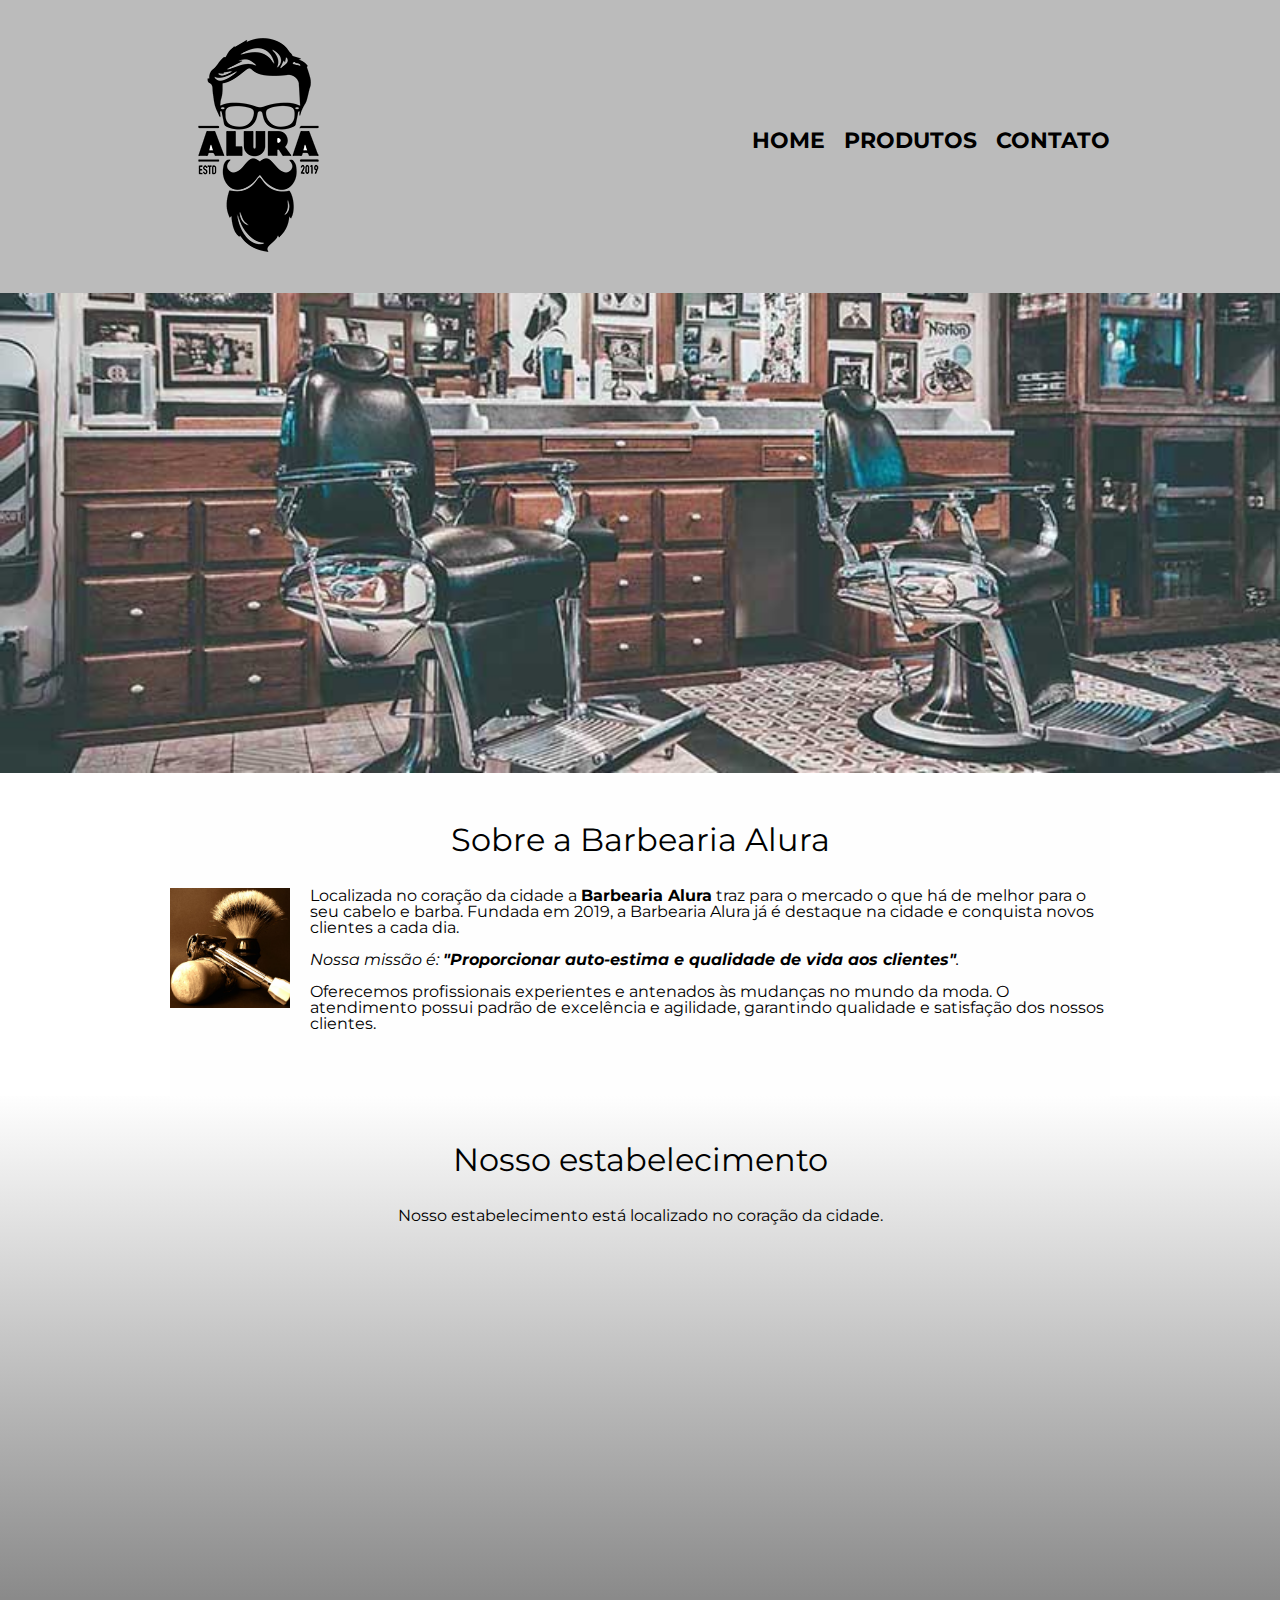
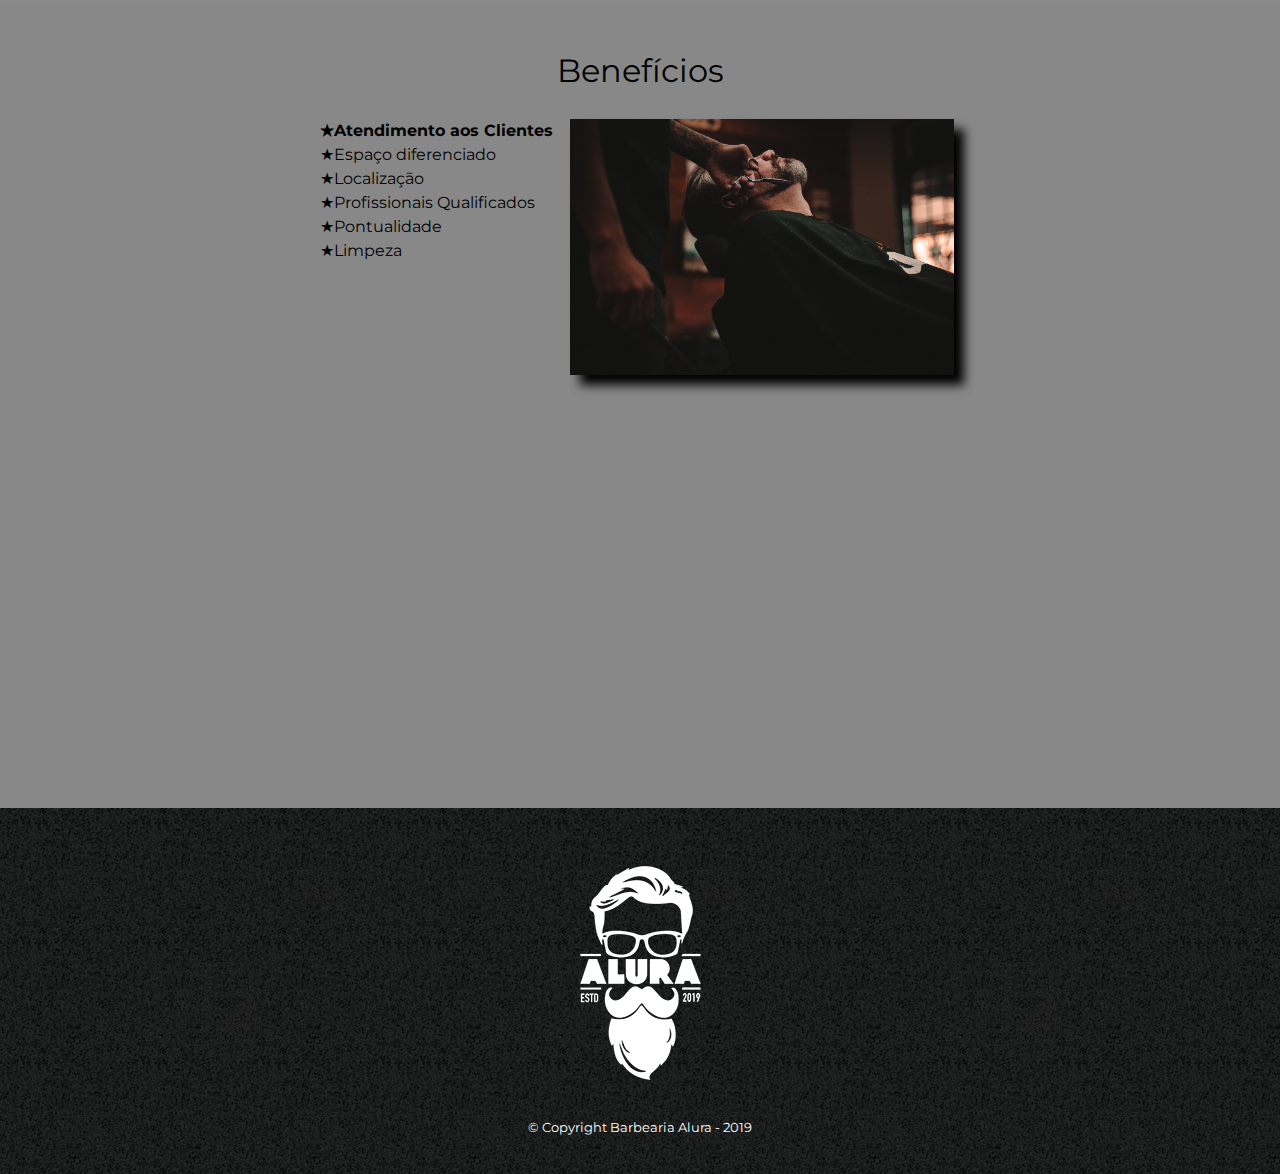
==== index.html @ 5b25c606 "Add files via upload" ====
<!DOCTYPE html>
<html lang="pt-br">
	<head>
		<meta charset="UTF-8">
		<meta name="viewport" content="width=device-width">
		<title>Barbearia Alura</title>
		<link rel="stylesheet" href="reset.css">
		<link rel="stylesheet" href="style.css">
	  <link href="https://fonts.googleapis.com/css?family=Montserrat&display=swap" rel="stylesheet">
	</head>

	<body>
	  <header>
			<div class="caixa">
				<h1><img src="logo.png" alt="Logo da Barbearia Alura"></h1>

				<nav>
					<ul>
						<li><a href="index.html">Home</a></li>
						<li><a href="produtos.html">Produtos</a></li>
						<li><a href="contato.html">Contato</a></li>
					</ul>
				</nav>
			</div>
		</header>

		<img class="banner" src="banner.jpg">

    <main>
		<section class="principal">
			<h2 class="titulo-principal">Sobre a Barbearia Alura</h2>
		  
		  <img class="utensilios" src="utensilios.jpg" alt="utensilios de um barbeiro."
	 
			<p>Localizada no coração da cidade a <strong>Barbearia Alura</strong> traz para o mercado o que há de melhor para o seu cabelo e barba. Fundada em 2019, a Barbearia Alura já é destaque na cidade e conquista novos clientes a cada dia.</p>

			<p id="missao"><em>Nossa missão é: <strong>"Proporcionar auto-estima e qualidade de vida aos clientes"</strong>.</em></p>

			<p>Oferecemos profissionais experientes e antenados às mudanças no mundo da moda. O atendimento possui padrão de excelência e agilidade, garantindo qualidade e satisfação dos nossos clientes.</p>
		</section>
		<section class="mapa">
		  <h3 class="titulo-principal">Nosso estabelecimento</h3>
		    <p>Nosso estabelecimento está localizado no coração da cidade.</p>
		     <div class="mapa-conteudo">
		        <iframe src="https://www.google.com/maps/embed?pb=!1m18!1m12!1m3!1d3656.448598130907!2d-46.634653385542414!3d-23.588239368469353!2m3!1f0!2f0!3f0!3m2!1i1024!2i768!4f13.1!3m3!1m2!1s0x94ce5a2b2ed7f3a1%3A0xab35da2f5ca62674!2sCaelum%20-%20Escola%20de%20Tecnologia!5e0!3m2!1spt-BR!2sbr!4v1580916426151!5m2!1spt-BR!2sbr" width="100%" height="300" frameborder="0" style="border:0;" allowfullscree ></iframe>
		    </div> 
		</section>

		<section class="beneficios">
		 <div class="conteudo-bene">
			<h3 class="titulo-principal">Benefícios</h3>
		  	<ul class="lista-bene">
			  	<li class="itens">Atendimento aos Clientes</li>
				  <li class="itens">Espaço diferenciado</li>
				  <li class="itens">Localização</li>
				  <li class="itens">Profissionais Qualificados</li>
				  <li class="itens">Pontualidade</li>
				  <li class="itens">Limpeza</li>
			  </ul><img src="beneficios.jpg" class="imagem-beneficios">
		</div>
			
			<div class="video">
			   <iframe width="100%" height="315" src="https://www.youtube.com/embed/wcVVXUV0YUY" frameborder="0" allow="accelerometer; autoplay; encrypted-media; gyroscope; picture-in-picture" allowfullscree></iframe>
			</div> 
			
			</section>
	 </section>
		</main>
		
	   <footer>
		   <img src="logo-branco.png">
		   <p class="copyright">&copy; Copyright Barbearia Alura - 2019</p>
		 </footer>

	</body>
</html>
---- style.css ----
/* Produtos css */
header {
	background: #BBBBBB;
	padding: 20px 0;
}

.caixa {
	position: relative;
	width: 940px;
	margin: 0 auto;
}

nav {
	position: absolute;
	top: 110px;
	right: 0;
}

nav li {
	display: inline;
	margin: 0 0 0 15px;
}

nav a {
	text-transform: uppercase;
	color: #000000;
	font-weight: bold;
	font-size: 22px;
	text-decoration: none;
}

nav a:hover {
	color: #C78C19;
	text-decoration: underline;
}

.produtos {
	width: 940px;
	margin: 0 auto;
	padding: 50px 0;
}

.produtos li {
	display: inline-block;
	text-align: center;
	width: 30%;
	vertical-align: top;
	margin: 0 1.5%;
	padding: 30px 20px;
	box-sizing: border-box;
	border: 2px solid #000000;
	border-radius: 10px;
}

.produtos li:hover {
	border-color: #C78C19;
}

.produtos li:active {
	border-color: #088C19;	
}

.produtos li:hover h2 {
	font-size: 34px;
}

.produtos h2 {
	font-size: 30px;
	font-weight: bold;
}

.produto-descricao {
	font-size: 18px;
}

.produto-preco {
	font-size: 22px;
	font-weight: bold;
	margin-top: 10px;
}

footer {
	text-align: center;
	background: url("bg.jpg");
	padding: 40px 0;
}

.copyright {
	color: #FFFFFF;
	font-size: 13px;
	margin: 20px 0 0;
}

/* Contato css */
main {
  
	
}

form {
	margin: 40px 0;
}

form label, form legend {
	display:block;
	font-size: 20px;
	margin: 0 0 10px;
}

.input-padrao {
	display: block;
	margin: 0 0 20px;
	padding: 10px 25px;
	width: 50%;
}

.checkbox {
	margin: 20px 0;
}

.enviar {
	width:40%;
	padding: 15px 0;
	background: orange;
	color: white;
	font-weight: bold;
	font-size: 18px;
	border: none;
	border-radius: 5px;
	transition: 1s all;
	cursor: pointer;
}

.enviar:hover {
	background: darkorange;
	transform: scale(1.2);
}

table {
	margin: 20px 0 40px;
}

thead {
	background: #555555;
	color: white;
	font-weight: bold;
}

td, th {
	border: 1px solid #000000;
	padding: 8px 15px;
}

/* css index */ 

body {
  font-family: "Montserrat", sans-serif; 
}

.banner{
  width: 100%;
}

.titulo-principal {
  text-align: center;
  font-size: 2em;
  margin: 0 0 1em;
  clear: left;
}

.principal {
  padding: 3em 0;
  background: #FEFEFE;
  width: 940px;
  margin: 0 auto;
}

.principal p {
  margin: 0 0 1em;
}

.principal strong {
  font-weight: bold;
}

.principal em {
  font-style: italic;
}

.utensilios {
  width: 120px;
  float: left;
  margin: 0 20px 20px 0;
}

.mapa {
  padding: 3em 0;
  background: linear-gradient(#FEFEFE,#888888);
}

.mapa-conteudo {
  width: 940px;
  margin: 0 auto;
}

.mapa p {
  margin: 0 0 2em;
  text-align: center;
}

.beneficios {
  padding: 3em 0;
  background: #888888;
}

.conteudo-bene {
  width: 640px;
  margin: 0 auto;
}

.lista-bene {
  width: 39%;
  display: inline-block;
  vertical-align: top;
}

.itens {
  line-height: 1.5;
}

.itens:before {
  content: "★";
}

.itens:first-child {
  font-weight: bold;
}

.imagem-beneficios {
  width: 60%;
  opacity: 1;
  transition: 400ms;
  box-shadow: 10px 10px 10px 0 #000000;
}
  
.imagem-beneficios:hover {
    opacity: 0.3;
}

.video {
  width: 560px;
  margin: 2em auto;
}

@media screen and (max-width: 480px) {
    .caixa, .principal, .conteudo-beneficios, .mapa-conteudo, .video {
        width: auto;
    }

    h1 {
        text-align: center;
    }

    nav {
        position: static;
    }

    .lista-beneficios, .imagem-beneficios {
        width: 100%;
    }
}
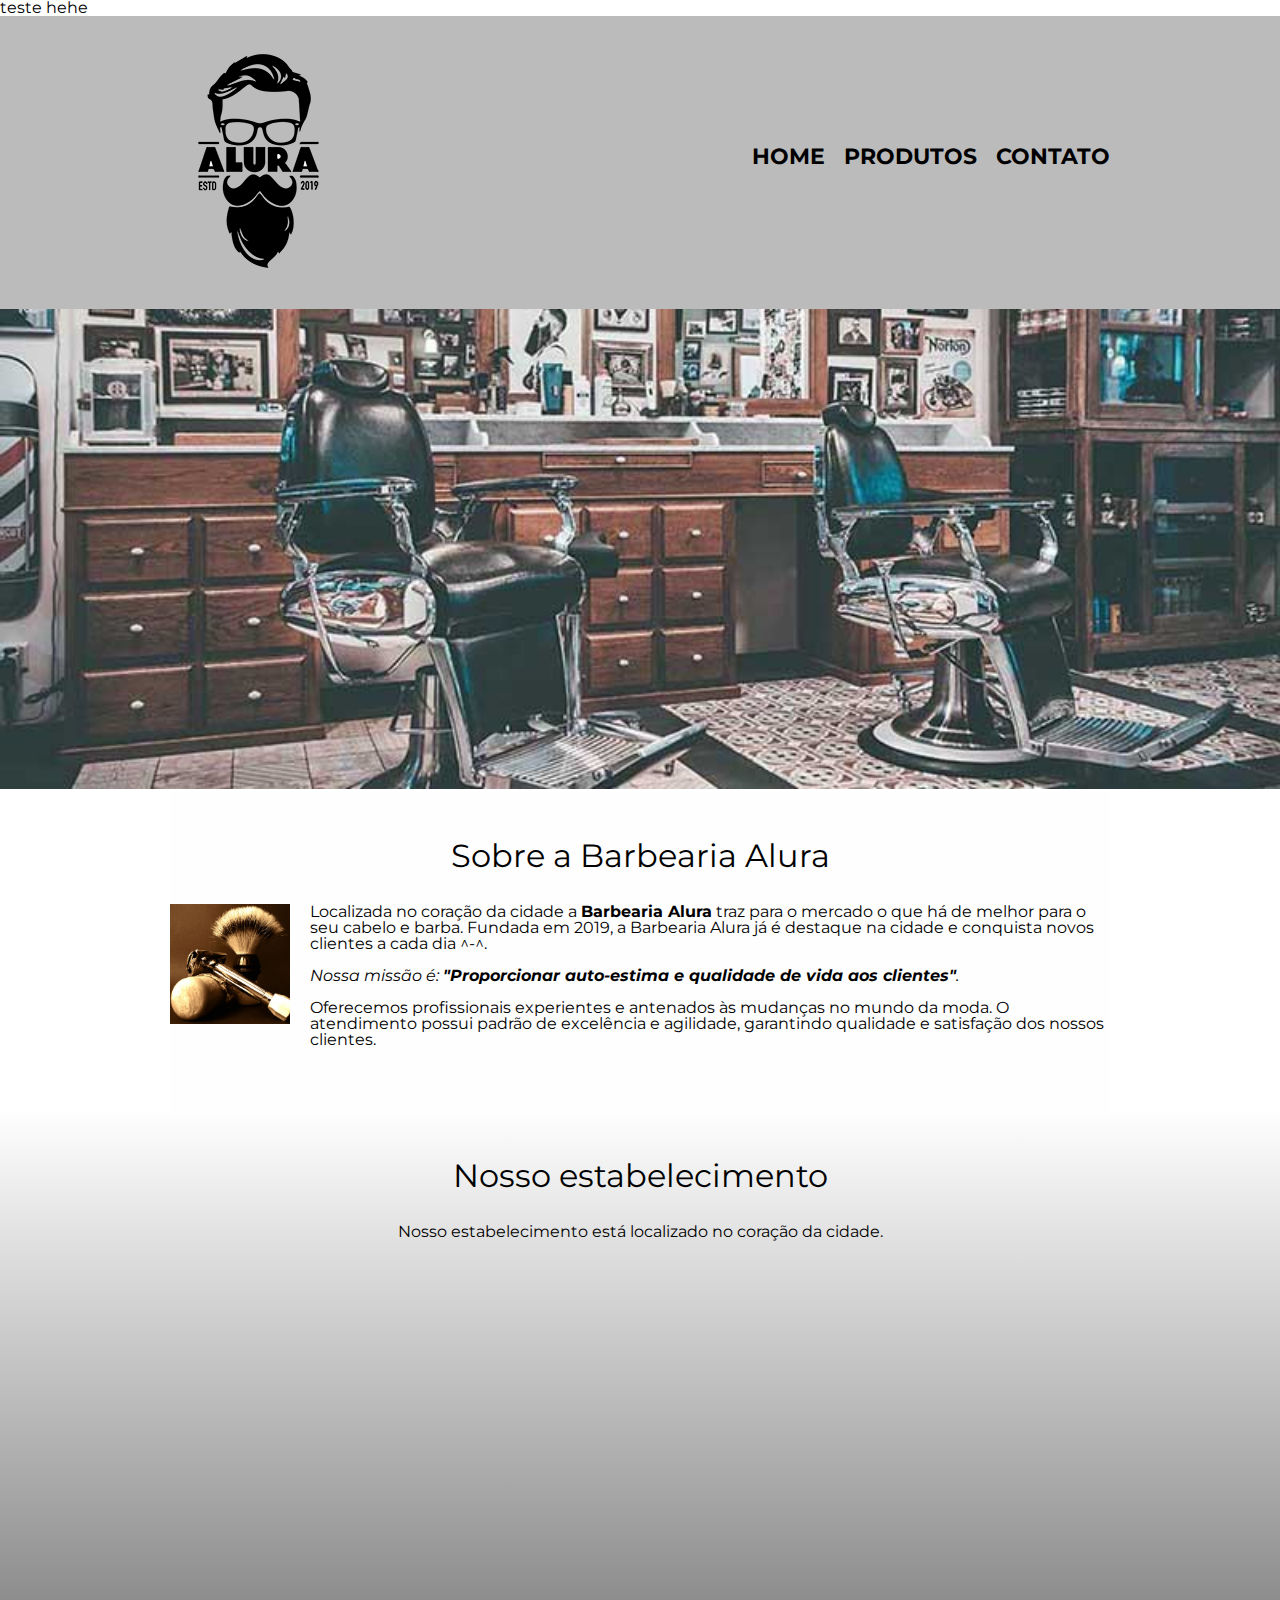
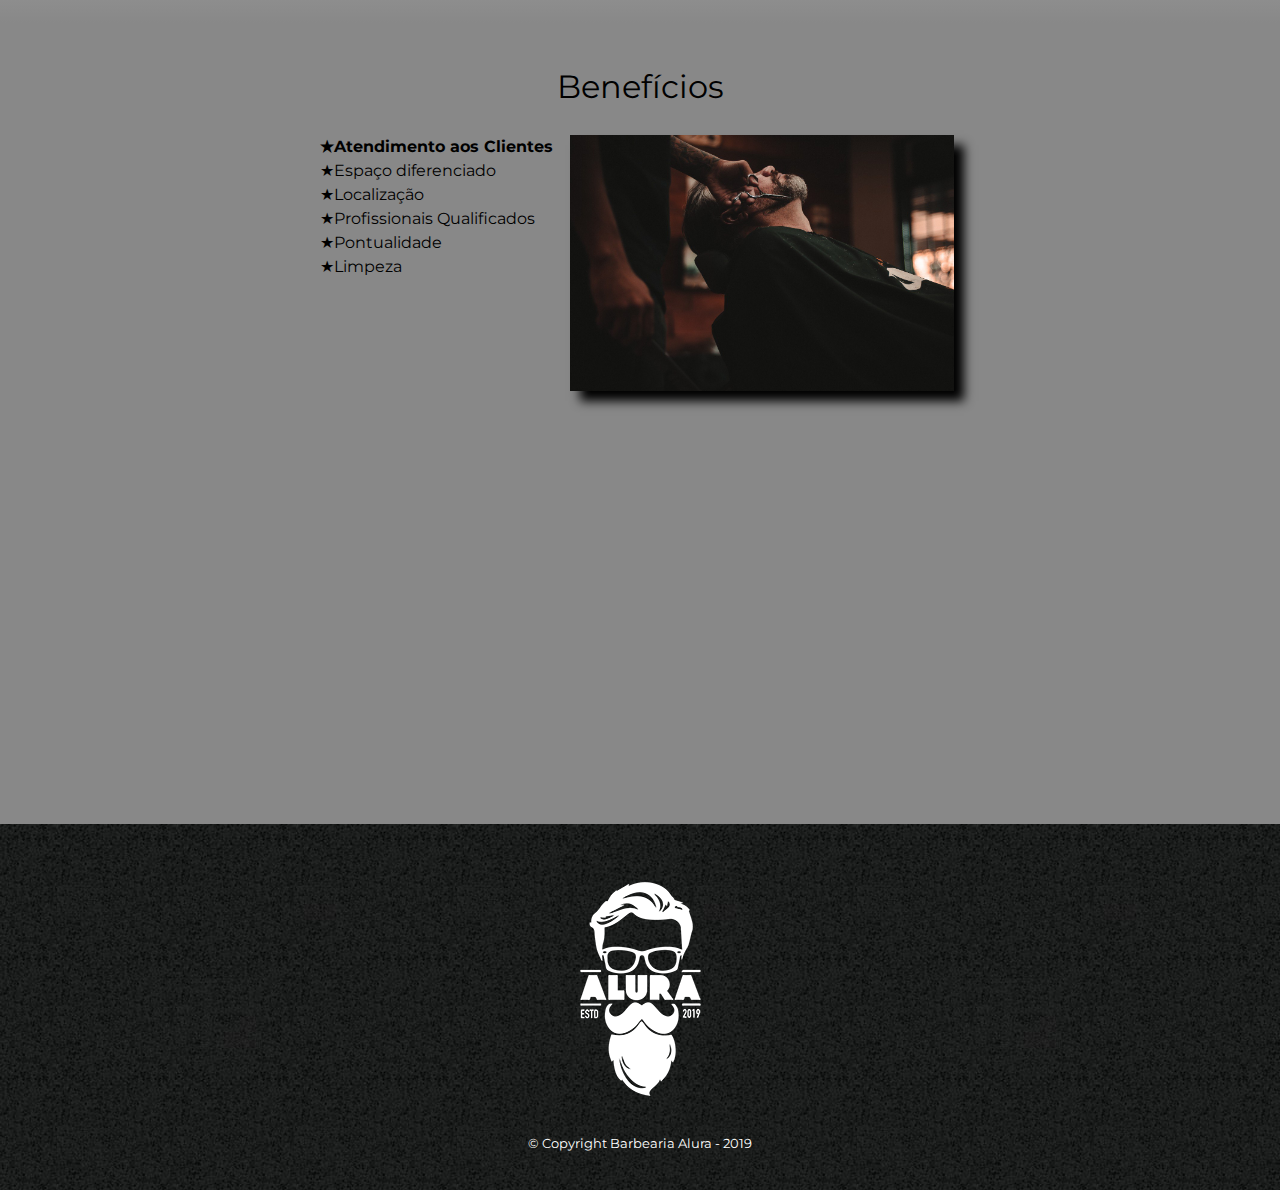
==== commit f9abee02: "teste 2" ====
--- a/index.html
+++ b/index.html
@@ -1,76 +1,76 @@
-<!DOCTYPE html>
-<html lang="pt-br">
-	<head>
-		<meta charset="UTF-8">
-		<meta name="viewport" content="width=device-width">
-		<title>Barbearia Alura</title>
-		<link rel="stylesheet" href="reset.css">
-		<link rel="stylesheet" href="style.css">
-	  <link href="https://fonts.googleapis.com/css?family=Montserrat&display=swap" rel="stylesheet">
-	</head>
-
-	<body>
-	  <header>
-			<div class="caixa">
-				<h1><img src="logo.png" alt="Logo da Barbearia Alura"></h1>
-
-				<nav>
-					<ul>
-						<li><a href="index.html">Home</a></li>
-						<li><a href="produtos.html">Produtos</a></li>
-						<li><a href="contato.html">Contato</a></li>
-					</ul>
-				</nav>
-			</div>
-		</header>
-
-		<img class="banner" src="banner.jpg">
-
-    <main>
-		<section class="principal">
-			<h2 class="titulo-principal">Sobre a Barbearia Alura</h2>
-		  
-		  <img class="utensilios" src="utensilios.jpg" alt="utensilios de um barbeiro."
-	 
-			<p>Localizada no coração da cidade a <strong>Barbearia Alura</strong> traz para o mercado o que há de melhor para o seu cabelo e barba. Fundada em 2019, a Barbearia Alura já é destaque na cidade e conquista novos clientes a cada dia.</p>
-
-			<p id="missao"><em>Nossa missão é: <strong>"Proporcionar auto-estima e qualidade de vida aos clientes"</strong>.</em></p>
-
-			<p>Oferecemos profissionais experientes e antenados às mudanças no mundo da moda. O atendimento possui padrão de excelência e agilidade, garantindo qualidade e satisfação dos nossos clientes.</p>
-		</section>
-		<section class="mapa">
-		  <h3 class="titulo-principal">Nosso estabelecimento</h3>
-		    <p>Nosso estabelecimento está localizado no coração da cidade.</p>
-		     <div class="mapa-conteudo">
-		        <iframe src="https://www.google.com/maps/embed?pb=!1m18!1m12!1m3!1d3656.448598130907!2d-46.634653385542414!3d-23.588239368469353!2m3!1f0!2f0!3f0!3m2!1i1024!2i768!4f13.1!3m3!1m2!1s0x94ce5a2b2ed7f3a1%3A0xab35da2f5ca62674!2sCaelum%20-%20Escola%20de%20Tecnologia!5e0!3m2!1spt-BR!2sbr!4v1580916426151!5m2!1spt-BR!2sbr" width="100%" height="300" frameborder="0" style="border:0;" allowfullscree ></iframe>
-		    </div> 
-		</section>
-
-		<section class="beneficios">
-		 <div class="conteudo-bene">
-			<h3 class="titulo-principal">Benefícios</h3>
-		  	<ul class="lista-bene">
-			  	<li class="itens">Atendimento aos Clientes</li>
-				  <li class="itens">Espaço diferenciado</li>
-				  <li class="itens">Localização</li>
-				  <li class="itens">Profissionais Qualificados</li>
-				  <li class="itens">Pontualidade</li>
-				  <li class="itens">Limpeza</li>
-			  </ul><img src="beneficios.jpg" class="imagem-beneficios">
-		</div>
-			
-			<div class="video">
-			   <iframe width="100%" height="315" src="https://www.youtube.com/embed/wcVVXUV0YUY" frameborder="0" allow="accelerometer; autoplay; encrypted-media; gyroscope; picture-in-picture" allowfullscree></iframe>
-			</div> 
-			
-			</section>
-	 </section>
-		</main>
-		
-	   <footer>
-		   <img src="logo-branco.png">
-		   <p class="copyright">&copy; Copyright Barbearia Alura - 2019</p>
-		 </footer>
-
-	</body>
-</html>
+<!DOCTYPE html>
+<html lang="pt-br">
+	<head>
+		<meta charset="UTF-8">
+		<meta name="viewport" content="width=device-width">
+		<title>Barbearia Alura - Teste </title>
+		<link rel="stylesheet" href="reset.css">
+		<link rel="stylesheet" href="style.css">
+	  <link href="https://fonts.googleapis.com/css?family=Montserrat&display=swap" rel="stylesheet">
+	</head>
+  <div>teste hehe</div>
+	<body>
+	  <header>
+			<div class="caixa">
+				<h1><img src="logo.png" alt="Logo da Barbearia Alura"></h1>
+
+				<nav>
+					<ul>
+						<li><a href="index.html">Home</a></li>
+						<li><a href="produtos.html">Produtos</a></li>
+						<li><a href="contato.html">Contato</a></li>
+					</ul>
+				</nav>
+			</div>
+		</header>
+
+		<img class="banner" src="banner.jpg">
+
+    <main>
+		<section class="principal">
+			<h2 class="titulo-principal">Sobre a Barbearia Alura</h2>
+		  
+		  <img class="utensilios" src="utensilios.jpg" alt="utensilios de um barbeiro."
+	 
+			<p>Localizada no coração da cidade a <strong>Barbearia Alura</strong> traz para o mercado o que há de melhor para o seu cabelo e barba. Fundada em 2019, a Barbearia Alura já é destaque na cidade e conquista novos clientes a cada dia ^-^.</p>
+
+			<p id="missao"><em>Nossa missão é: <strong>"Proporcionar auto-estima e qualidade de vida aos clientes"</strong>.</em></p>
+
+			<p>Oferecemos profissionais experientes e antenados às mudanças no mundo da moda. O atendimento possui padrão de excelência e agilidade, garantindo qualidade e satisfação dos nossos clientes.</p>
+		</section>
+		<section class="mapa">
+		  <h3 class="titulo-principal">Nosso estabelecimento</h3>
+		    <p>Nosso estabelecimento está localizado no coração da cidade.</p>
+		     <div class="mapa-conteudo">
+		        <iframe src="https://www.google.com/maps/embed?pb=!1m18!1m12!1m3!1d3656.448598130907!2d-46.634653385542414!3d-23.588239368469353!2m3!1f0!2f0!3f0!3m2!1i1024!2i768!4f13.1!3m3!1m2!1s0x94ce5a2b2ed7f3a1%3A0xab35da2f5ca62674!2sCaelum%20-%20Escola%20de%20Tecnologia!5e0!3m2!1spt-BR!2sbr!4v1580916426151!5m2!1spt-BR!2sbr" width="100%" height="300" frameborder="0" style="border:0;" allowfullscree ></iframe>
+		    </div> 
+		</section>
+
+		<section class="beneficios">
+		 <div class="conteudo-bene">
+			<h3 class="titulo-principal">Benefícios</h3>
+		  	<ul class="lista-bene">
+			  	<li class="itens">Atendimento aos Clientes</li>
+				  <li class="itens">Espaço diferenciado</li>
+				  <li class="itens">Localização</li>
+				  <li class="itens">Profissionais Qualificados</li>
+				  <li class="itens">Pontualidade</li>
+				  <li class="itens">Limpeza</li>
+			  </ul><img src="beneficios.jpg" class="imagem-beneficios">
+		</div>
+			
+			<div class="video">
+			   <iframe width="100%" height="315" src="https://www.youtube.com/embed/wcVVXUV0YUY" frameborder="0" allow="accelerometer; autoplay; encrypted-media; gyroscope; picture-in-picture" allowfullscree></iframe>
+			</div> 
+			
+			</section>
+	 </section>
+		</main>
+		
+	   <footer>
+		   <img src="logo-branco.png">
+		   <p class="copyright">&copy; Copyright Barbearia Alura - 2019</p>
+		 </footer>
+
+	</body>
+</html>
--- a/style.css
+++ b/style.css
@@ -1,271 +1,271 @@
-/* Produtos css */
-header {
-	background: #BBBBBB;
-	padding: 20px 0;
-}
-
-.caixa {
-	position: relative;
-	width: 940px;
-	margin: 0 auto;
-}
-
-nav {
-	position: absolute;
-	top: 110px;
-	right: 0;
-}
-
-nav li {
-	display: inline;
-	margin: 0 0 0 15px;
-}
-
-nav a {
-	text-transform: uppercase;
-	color: #000000;
-	font-weight: bold;
-	font-size: 22px;
-	text-decoration: none;
-}
-
-nav a:hover {
-	color: #C78C19;
-	text-decoration: underline;
-}
-
-.produtos {
-	width: 940px;
-	margin: 0 auto;
-	padding: 50px 0;
-}
-
-.produtos li {
-	display: inline-block;
-	text-align: center;
-	width: 30%;
-	vertical-align: top;
-	margin: 0 1.5%;
-	padding: 30px 20px;
-	box-sizing: border-box;
-	border: 2px solid #000000;
-	border-radius: 10px;
-}
-
-.produtos li:hover {
-	border-color: #C78C19;
-}
-
-.produtos li:active {
-	border-color: #088C19;	
-}
-
-.produtos li:hover h2 {
-	font-size: 34px;
-}
-
-.produtos h2 {
-	font-size: 30px;
-	font-weight: bold;
-}
-
-.produto-descricao {
-	font-size: 18px;
-}
-
-.produto-preco {
-	font-size: 22px;
-	font-weight: bold;
-	margin-top: 10px;
-}
-
-footer {
-	text-align: center;
-	background: url("bg.jpg");
-	padding: 40px 0;
-}
-
-.copyright {
-	color: #FFFFFF;
-	font-size: 13px;
-	margin: 20px 0 0;
-}
-
-/* Contato css */
-main {
-  
-	
-}
-
-form {
-	margin: 40px 0;
-}
-
-form label, form legend {
-	display:block;
-	font-size: 20px;
-	margin: 0 0 10px;
-}
-
-.input-padrao {
-	display: block;
-	margin: 0 0 20px;
-	padding: 10px 25px;
-	width: 50%;
-}
-
-.checkbox {
-	margin: 20px 0;
-}
-
-.enviar {
-	width:40%;
-	padding: 15px 0;
-	background: orange;
-	color: white;
-	font-weight: bold;
-	font-size: 18px;
-	border: none;
-	border-radius: 5px;
-	transition: 1s all;
-	cursor: pointer;
-}
-
-.enviar:hover {
-	background: darkorange;
-	transform: scale(1.2);
-}
-
-table {
-	margin: 20px 0 40px;
-}
-
-thead {
-	background: #555555;
-	color: white;
-	font-weight: bold;
-}
-
-td, th {
-	border: 1px solid #000000;
-	padding: 8px 15px;
-}
-
-/* css index */ 
-
-body {
-  font-family: "Montserrat", sans-serif; 
-}
-
-.banner{
-  width: 100%;
-}
-
-.titulo-principal {
-  text-align: center;
-  font-size: 2em;
-  margin: 0 0 1em;
-  clear: left;
-}
-
-.principal {
-  padding: 3em 0;
-  background: #FEFEFE;
-  width: 940px;
-  margin: 0 auto;
-}
-
-.principal p {
-  margin: 0 0 1em;
-}
-
-.principal strong {
-  font-weight: bold;
-}
-
-.principal em {
-  font-style: italic;
-}
-
-.utensilios {
-  width: 120px;
-  float: left;
-  margin: 0 20px 20px 0;
-}
-
-.mapa {
-  padding: 3em 0;
-  background: linear-gradient(#FEFEFE,#888888);
-}
-
-.mapa-conteudo {
-  width: 940px;
-  margin: 0 auto;
-}
-
-.mapa p {
-  margin: 0 0 2em;
-  text-align: center;
-}
-
-.beneficios {
-  padding: 3em 0;
-  background: #888888;
-}
-
-.conteudo-bene {
-  width: 640px;
-  margin: 0 auto;
-}
-
-.lista-bene {
-  width: 39%;
-  display: inline-block;
-  vertical-align: top;
-}
-
-.itens {
-  line-height: 1.5;
-}
-
-.itens:before {
-  content: "★";
-}
-
-.itens:first-child {
-  font-weight: bold;
-}
-
-.imagem-beneficios {
-  width: 60%;
-  opacity: 1;
-  transition: 400ms;
-  box-shadow: 10px 10px 10px 0 #000000;
-}
-  
-.imagem-beneficios:hover {
-    opacity: 0.3;
-}
-
-.video {
-  width: 560px;
-  margin: 2em auto;
-}
-
-@media screen and (max-width: 480px) {
-    .caixa, .principal, .conteudo-beneficios, .mapa-conteudo, .video {
-        width: auto;
-    }
-
-    h1 {
-        text-align: center;
-    }
-
-    nav {
-        position: static;
-    }
-
-    .lista-beneficios, .imagem-beneficios {
-        width: 100%;
-    }
-}+/* Produtos css */
+header {
+	background: #BBBBBB;
+	padding: 20px 0;
+}
+
+.caixa {
+	position: relative;
+	width: 940px;
+	margin: 0 auto;
+}
+
+nav {
+	position: absolute;
+	top: 110px;
+	right: 0;
+}
+
+nav li {
+	display: inline;
+	margin: 0 0 0 15px;
+}
+
+nav a {
+	text-transform: uppercase;
+	color: #000000;
+	font-weight: bold;
+	font-size: 22px;
+	text-decoration: none;
+}
+
+nav a:hover {
+	color: #C78C19;
+	text-decoration: underline;
+}
+
+.produtos {
+	width: 940px;
+	margin: 0 auto;
+	padding: 50px 0;
+}
+
+.produtos li {
+	display: inline-block;
+	text-align: center;
+	width: 30%;
+	vertical-align: top;
+	margin: 0 1.5%;
+	padding: 30px 20px;
+	box-sizing: border-box;
+	border: 2px solid #000000;
+	border-radius: 10px;
+}
+
+.produtos li:hover {
+	border-color: #C78C19;
+}
+
+.produtos li:active {
+	border-color: #088C19;	
+}
+
+.produtos li:hover h2 {
+	font-size: 34px;
+}
+
+.produtos h2 {
+	font-size: 30px;
+	font-weight: bold;
+}
+
+.produto-descricao {
+	font-size: 18px;
+}
+
+.produto-preco {
+	font-size: 22px;
+	font-weight: bold;
+	margin-top: 10px;
+}
+
+footer {
+	text-align: center;
+	background: url("bg.jpg");
+	padding: 40px 0;
+}
+
+.copyright {
+	color: #FFFFFF;
+	font-size: 13px;
+	margin: 20px 0 0;
+}
+
+/* Contato css */
+main {
+  
+	
+}
+
+form {
+	margin: 40px 0;
+}
+
+form label, form legend {
+	display:block;
+	font-size: 20px;
+	margin: 0 0 10px;
+}
+
+.input-padrao {
+	display: block;
+	margin: 0 0 20px;
+	padding: 10px 25px;
+	width: 50%;
+}
+
+.checkbox {
+	margin: 20px 0;
+}
+
+.enviar {
+	width:40%;
+	padding: 15px 0;
+	background: orange;
+	color: white;
+	font-weight: bold;
+	font-size: 18px;
+	border: none;
+	border-radius: 5px;
+	transition: 1s all;
+	cursor: pointer;
+}
+
+.enviar:hover {
+	background: #1522B2;
+	transform: scale(1.2);
+}
+
+table {
+	margin: 20px 0 40px;
+}
+
+thead {
+	background: #555555;
+	color: white;
+	font-weight: bold;
+}
+
+td, th {
+	border: 1px solid #000000;
+	padding: 8px 15px;
+}
+
+/* css index */ 
+
+body {
+  font-family: "Montserrat", sans-serif; 
+}
+
+.banner{
+  width: 100%;
+}
+
+.titulo-principal {
+  text-align: center;
+  font-size: 2em;
+  margin: 0 0 1em;
+  clear: left;
+}
+
+.principal {
+  padding: 3em 0;
+  background: #FEFEFE;
+  width: 940px;
+  margin: 0 auto;
+}
+
+.principal p {
+  margin: 0 0 1em;
+}
+
+.principal strong {
+  font-weight: bold;
+}
+
+.principal em {
+  font-style: italic;
+}
+
+.utensilios {
+  width: 120px;
+  float: left;
+  margin: 0 20px 20px 0;
+}
+
+.mapa {
+  padding: 3em 0;
+  background: linear-gradient(#FEFEFE,#888888);
+}
+
+.mapa-conteudo {
+  width: 940px;
+  margin: 0 auto;
+}
+
+.mapa p {
+  margin: 0 0 2em;
+  text-align: center;
+}
+
+.beneficios {
+  padding: 3em 0;
+  background: #888888;
+}
+
+.conteudo-bene {
+  width: 640px;
+  margin: 0 auto;
+}
+
+.lista-bene {
+  width: 39%;
+  display: inline-block;
+  vertical-align: top;
+}
+
+.itens {
+  line-height: 1.5;
+}
+
+.itens:before {
+  content: "★";
+}
+
+.itens:first-child {
+  font-weight: bold;
+}
+
+.imagem-beneficios {
+  width: 60%;
+  opacity: 1;
+  transition: 400ms;
+  box-shadow: 10px 10px 10px 0 #000000;
+}
+  
+.imagem-beneficios:hover {
+    opacity: 0.3;
+}
+
+.video {
+  width: 560px;
+  margin: 2em auto;
+}
+
+@media screen and (max-width: 480px) {
+    .caixa, .principal, .conteudo-beneficios, .mapa-conteudo, .video {
+        width: auto;
+    }
+
+    h1 {
+        text-align: center;
+    }
+
+    nav {
+        position: static;
+    }
+
+    .lista-beneficios, .imagem-beneficios {
+        width: 100%;
+    }
+}
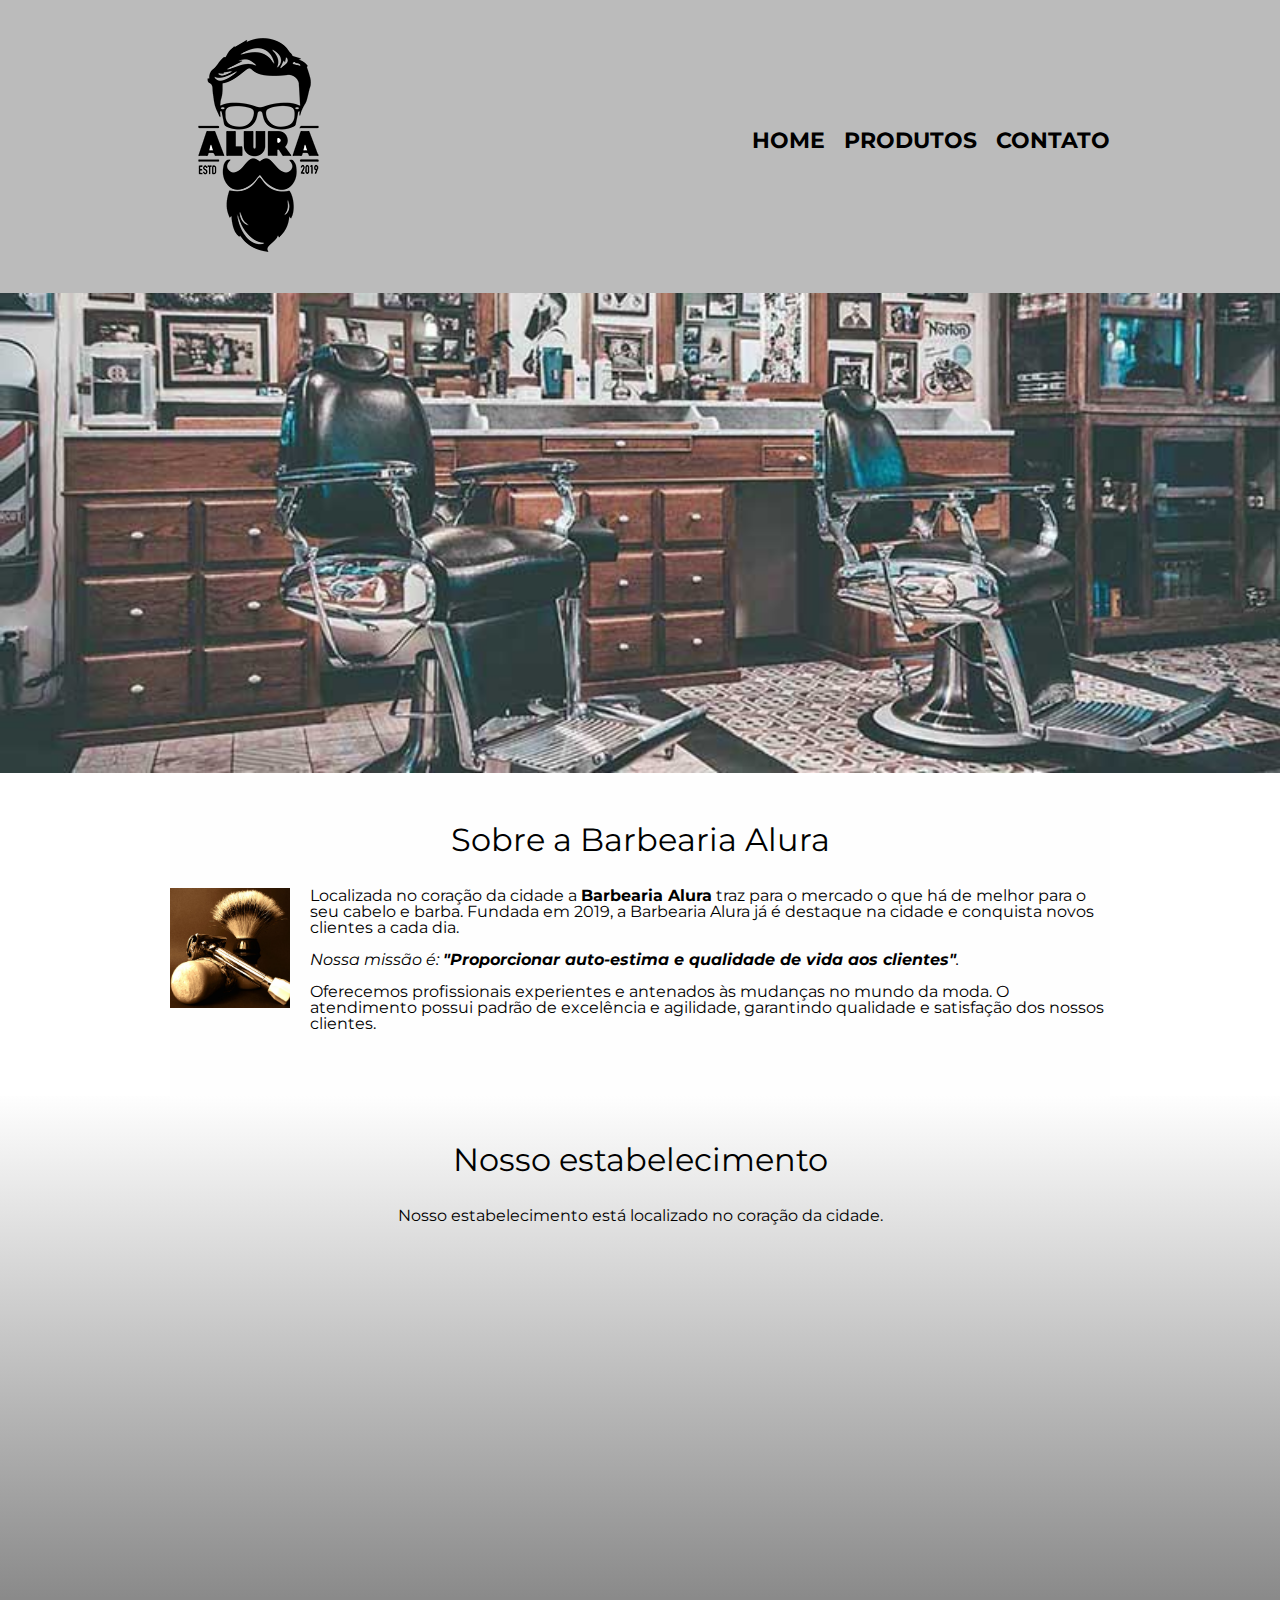
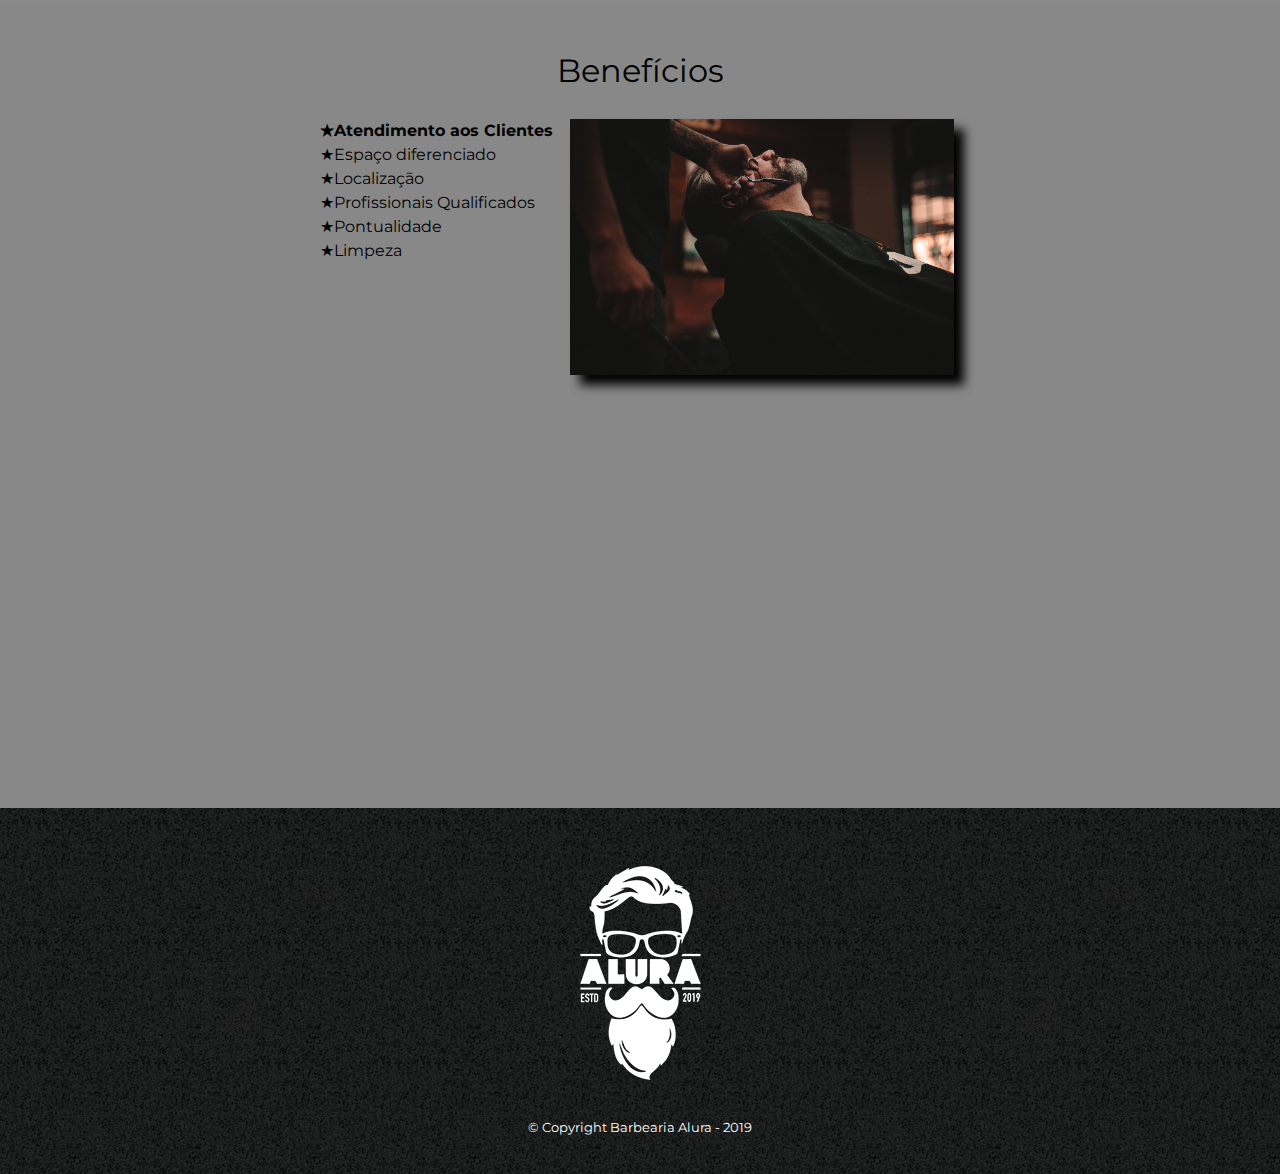
==== commit fe7744de: "teste 3" ====
--- a/index.html
+++ b/index.html
@@ -8,7 +8,7 @@
 		<link rel="stylesheet" href="style.css">
 	  <link href="https://fonts.googleapis.com/css?family=Montserrat&display=swap" rel="stylesheet">
 	</head>
-  <div>teste hehe</div>
+	
 	<body>
 	  <header>
 			<div class="caixa">
@@ -32,7 +32,7 @@
 		  
 		  <img class="utensilios" src="utensilios.jpg" alt="utensilios de um barbeiro."
 	 
-			<p>Localizada no coração da cidade a <strong>Barbearia Alura</strong> traz para o mercado o que há de melhor para o seu cabelo e barba. Fundada em 2019, a Barbearia Alura já é destaque na cidade e conquista novos clientes a cada dia ^-^.</p>
+			<p>Localizada no coração da cidade a <strong>Barbearia Alura</strong> traz para o mercado o que há de melhor para o seu cabelo e barba. Fundada em 2019, a Barbearia Alura já é destaque na cidade e conquista novos clientes a cada dia.</p>
 
 			<p id="missao"><em>Nossa missão é: <strong>"Proporcionar auto-estima e qualidade de vida aos clientes"</strong>.</em></p>
 
--- a/style.css
+++ b/style.css
@@ -132,7 +132,7 @@
 }
 
 .enviar:hover {
-	background: #1522B2;
+	background: #1604d6;
 	transform: scale(1.2);
 }
 
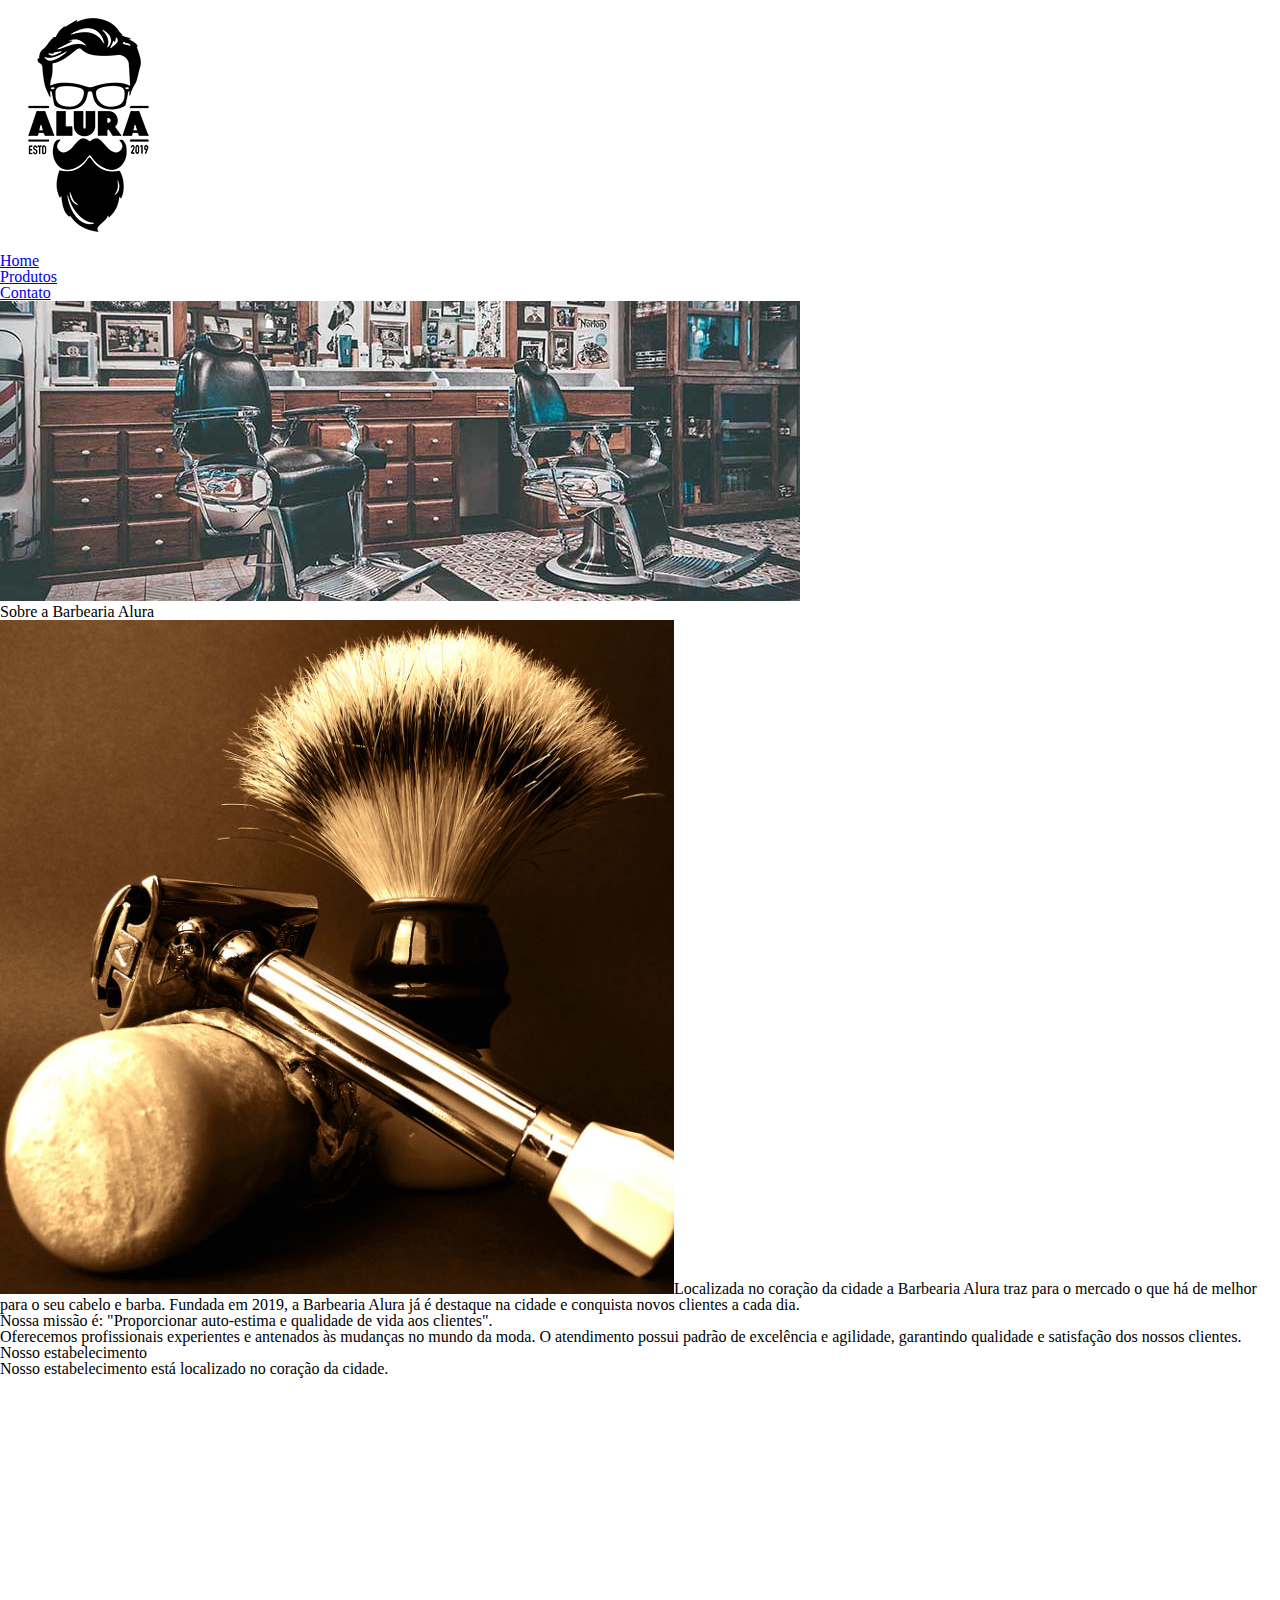
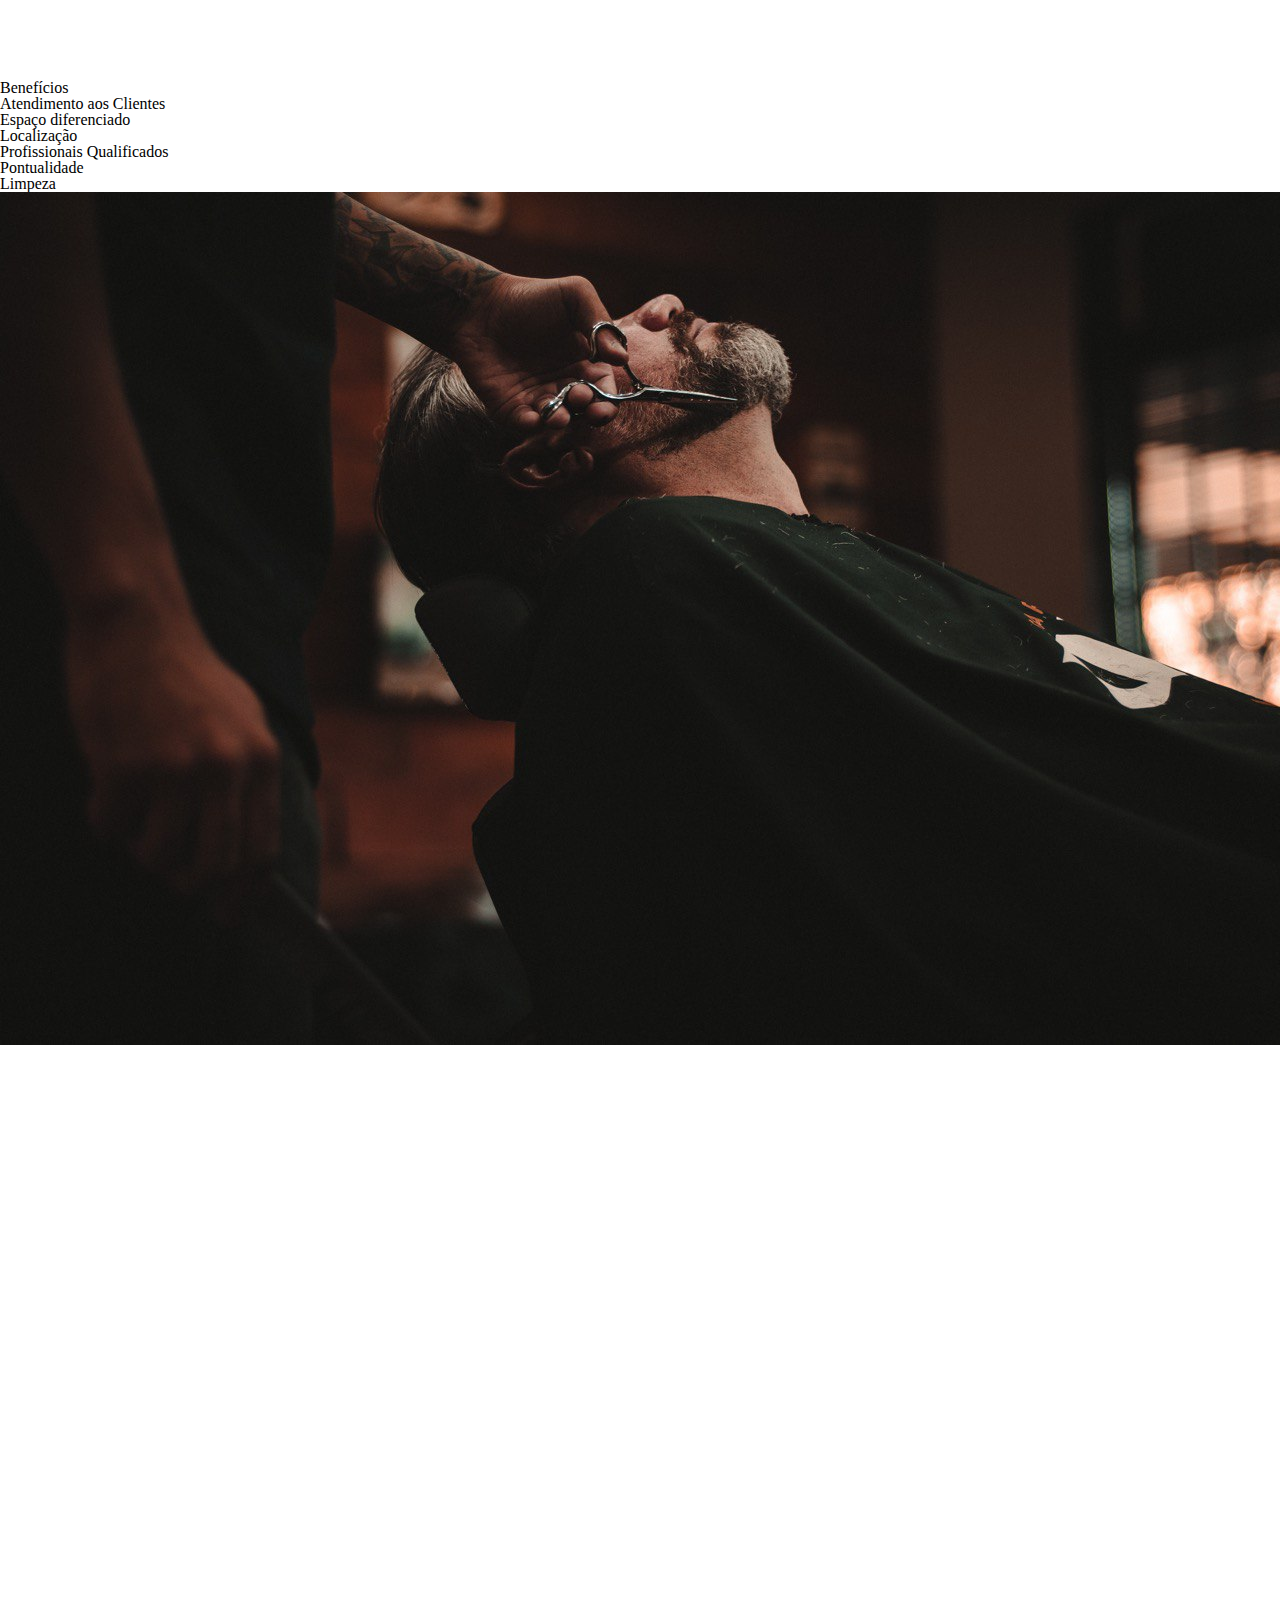
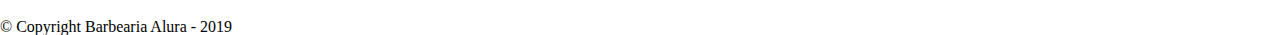
==== commit e5bf2d47: "Pastas/" ====
--- a/index.html
+++ b/index.html
@@ -4,15 +4,15 @@
 		<meta charset="UTF-8">
 		<meta name="viewport" content="width=device-width">
 		<title>Barbearia Alura - Teste </title>
-		<link rel="stylesheet" href="reset.css">
-		<link rel="stylesheet" href="style.css">
+		<link rel="stylesheet" href="./CSS/reset.css">
+		<link rel="stylesheet" href="./cSS/style.css">
 	  <link href="https://fonts.googleapis.com/css?family=Montserrat&display=swap" rel="stylesheet">
 	</head>
 	
 	<body>
 	  <header>
 			<div class="caixa">
-				<h1><img src="logo.png" alt="Logo da Barbearia Alura"></h1>
+				<h1><img src="./IMG/logo.png" alt="Logo da Barbearia Alura"></h1>
 
 				<nav>
 					<ul>
@@ -24,13 +24,13 @@
 			</div>
 		</header>
 
-		<img class="banner" src="banner.jpg">
+		<img class="banner" src="./IMG/banner.jpg">
 
     <main>
 		<section class="principal">
 			<h2 class="titulo-principal">Sobre a Barbearia Alura</h2>
 		  
-		  <img class="utensilios" src="utensilios.jpg" alt="utensilios de um barbeiro."
+		  <img class="utensilios" src="./IMG/utensilios.jpg" alt="utensilios de um barbeiro."
 	 
 			<p>Localizada no coração da cidade a <strong>Barbearia Alura</strong> traz para o mercado o que há de melhor para o seu cabelo e barba. Fundada em 2019, a Barbearia Alura já é destaque na cidade e conquista novos clientes a cada dia.</p>
 
@@ -56,7 +56,7 @@
 				  <li class="itens">Profissionais Qualificados</li>
 				  <li class="itens">Pontualidade</li>
 				  <li class="itens">Limpeza</li>
-			  </ul><img src="beneficios.jpg" class="imagem-beneficios">
+			  </ul><img src="./IMG/beneficios.jpg" class="imagem-beneficios">
 		</div>
 			
 			<div class="video">
@@ -68,7 +68,7 @@
 		</main>
 		
 	   <footer>
-		   <img src="logo-branco.png">
+		   <img src="./IMG/logo-branco.png">
 		   <p class="copyright">&copy; Copyright Barbearia Alura - 2019</p>
 		 </footer>
 
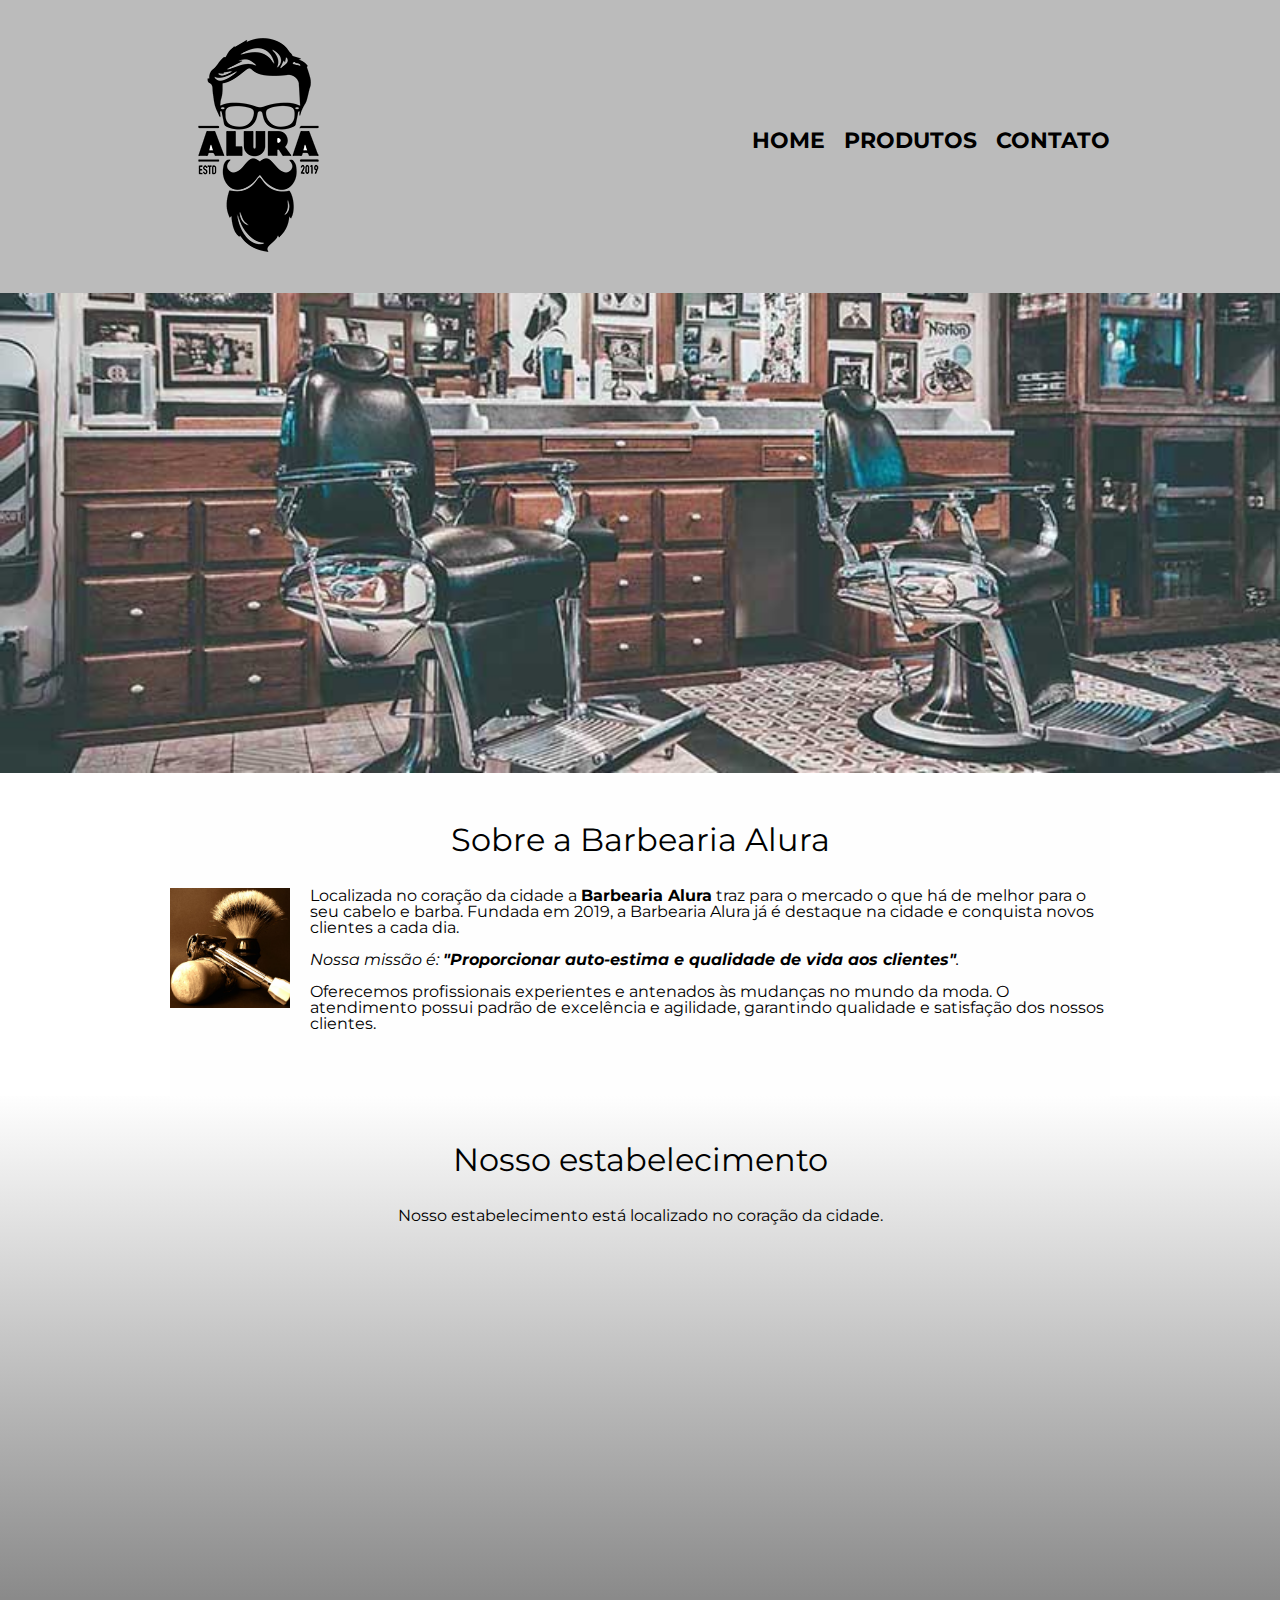
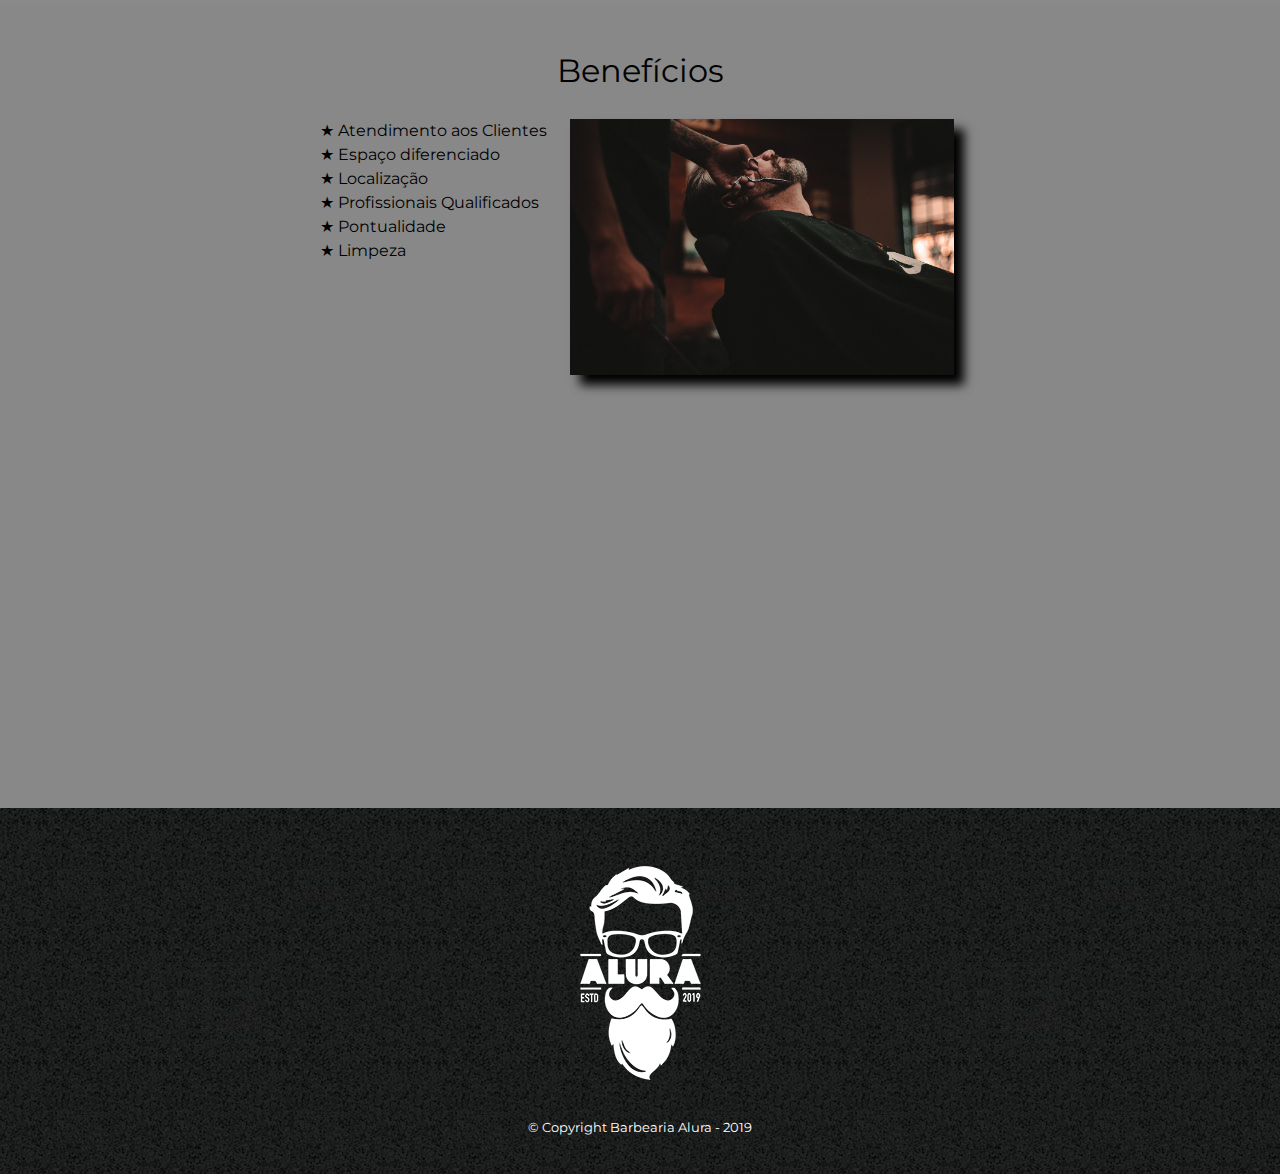
==== commit 2b7b27a3: "Update index.html" ====
--- a/index.html
+++ b/index.html
@@ -5,7 +5,7 @@
 		<meta name="viewport" content="width=device-width">
 		<title>Barbearia Alura - Teste </title>
 		<link rel="stylesheet" href="./CSS/reset.css">
-		<link rel="stylesheet" href="./cSS/style.css">
+		<link rel="stylesheet" href="./CSS/style.css">
 	  <link href="https://fonts.googleapis.com/css?family=Montserrat&display=swap" rel="stylesheet">
 	</head>
 	
@@ -50,12 +50,12 @@
 		 <div class="conteudo-bene">
 			<h3 class="titulo-principal">Benefícios</h3>
 		  	<ul class="lista-bene">
-			  	<li class="itens">Atendimento aos Clientes</li>
-				  <li class="itens">Espaço diferenciado</li>
-				  <li class="itens">Localização</li>
-				  <li class="itens">Profissionais Qualificados</li>
-				  <li class="itens">Pontualidade</li>
-				  <li class="itens">Limpeza</li>
+			  	<li class="itens"> Atendimento aos Clientes</li>
+				  <li class="itens"> Espaço diferenciado</li>
+				  <li class="itens"> Localização</li>
+				  <li class="itens"> Profissionais Qualificados</li>
+				  <li class="itens"> Pontualidade</li>
+				  <li class="itens"> Limpeza</li>
 			  </ul><img src="./IMG/beneficios.jpg" class="imagem-beneficios">
 		</div>
 			
--- a/CSS/style.css
+++ b/CSS/style.css
@@ -0,0 +1,294 @@
+/* Produtos css */
+header {
+	background: #BBBBBB;
+	padding: 20px 0;
+}
+
+.caixa {
+	position: relative;
+	width: 940px;
+	margin: 0 auto;
+}
+
+nav {
+	position: absolute;
+	top: 110px;
+	right: 0;
+}
+
+nav li {
+	display: inline;
+	margin: 0 0 0 15px;
+}
+
+nav a {
+	text-transform: uppercase;
+	color: #000000;
+	font-weight: bold;
+	font-size: 22px;
+	text-decoration: none;
+}
+
+nav a:hover {
+	color: #C78C19;
+	text-decoration: underline;
+}
+
+.produtos {
+	width: 940px;
+	margin: 0 auto;
+	padding: 50px 0;
+}
+
+.produtos li {
+	display: inline-block;
+	text-align: center;
+	width: 30%;
+	vertical-align: top;
+	margin: 0 1.5%;
+	padding: 30px 20px;
+	box-sizing: border-box;
+	border: 2px solid #000000;
+	border-radius: 10px;
+}
+
+.produtos li:hover {
+	border-color: #C78C19;
+}
+
+.produtos li:active {
+	border-color: #088C19;	
+}
+
+.produtos li:hover h2 {
+	font-size: 40px;
+}
+
+.produtos h2 {
+	font-size: 30px;
+	font-weight: bold;
+}
+
+.produto-descricao {
+	font-size: 18px;
+}
+
+.produto-preco {
+	font-size: 22px;
+	font-weight: bold;
+	margin-top: 10px;
+}
+
+footer {
+	text-align: center;
+	background: url("../IMG/bg.jpg");
+	padding: 40px 0;
+}
+
+.copyright {
+	color: #FFFFFF;
+	font-size: 13px;
+	margin: 20px 0 0;
+}
+
+/* Contato css */
+
+
+form {
+	margin: 40px 40px;
+}
+
+form label, form legend {
+	display:block;
+	font-size: 18px;
+	margin: 0px 0px 20px;
+}
+
+.input-padrao {
+	display: block;
+	margin: 0 0 20px;
+	padding: 10px 25px;
+	width: 50%;
+}
+
+.checkbox {
+	margin: 20px 0;
+}
+
+.enviar {
+	width:40%;
+	padding: 15px 0;
+	background: darkorange;
+	color: white;
+	font-weight: bold;
+	font-size: 18px;
+	border: none;
+	border-radius: 5px;
+	transition: 1s all;
+	cursor: pointer;
+}
+
+.enviar:hover {
+	background: orange;
+	transform: scale(1.2);
+}
+
+table {
+	margin: 40px 40px;
+}
+
+thead {
+	background: #555555;
+	color: white;
+	font-weight: bold;
+}
+
+td, th {
+	border: 1px solid #000000;
+	padding: 8px 15px;
+}
+
+
+
+
+
+
+/* css index */ 
+
+body {
+  font-family: "Montserrat", sans-serif; 
+}
+
+.banner{
+  width: 100%;
+}
+
+.titulo-principal {
+  text-align: center;
+  font-size: 2em;
+  margin: 0 0 1em;
+  clear: left;
+}
+
+.principal {
+  padding: 3em 0;
+  background: #FEFEFE;
+  width: 940px;
+  margin: 0 auto;
+}
+
+.principal p {
+  margin: 0 0 1em;
+}
+
+.principal strong {
+  font-weight: bold;
+}
+
+.principal em {
+  font-style: italic;
+}
+
+.utensilios {
+  width: 120px;
+  float: left;
+  margin: 0 20px 20px 0;
+}
+
+.mapa {
+  padding: 3em 0;
+  background: linear-gradient(#FEFEFE,#888888);
+}
+
+.mapa-conteudo {
+  width: 940px;
+  margin: 0 auto;
+}
+
+.mapa p {
+  margin: 0 0 2em;
+  text-align: center;
+}
+
+.beneficios {
+  padding: 3em 0;
+  background: #888888;
+}
+
+.conteudo-bene {
+  width: 640px;
+  margin: 0 auto;
+}
+
+.lista-bene {
+  width: 39%;
+  display: inline-block;
+  vertical-align: top;
+}
+
+.itens {
+  line-height: 1.5;
+}
+
+.itens:before {
+  content: "★";
+}
+
+
+.imagem-beneficios {
+  width: 60%;
+  opacity: 1;
+  transition: 400ms;
+  box-shadow: 10px 10px 10px 0 #000000;
+}
+  
+.imagem-beneficios:hover {
+    opacity: 0.3;
+}
+
+.video {
+  width: 560px;
+  margin: 2em auto;
+}
+
+@media screen and (max-width: 480px) {
+    .caixa, .principal, .conteudo-bene, .mapa-conteudo, .video, .produtos {
+        width: auto;
+        padding: 5px
+    }
+
+   .lista-bene {
+      display: block;
+      width: auto;
+      
+   }
+   
+   .itens {
+      margin-left: 25%;
+      padding: 4px
+   }
+
+    h1 {
+        text-align: center;
+    }
+
+    nav {
+        position: static;
+        text-align: center
+    }
+
+    .imagem-beneficios {
+        width: 80%;
+        margin: 40px 20px 20px 40px;
+    }
+    
+    .produtos li {
+       display: block;
+       width: 70%;
+       margin: 15%
+    }
+     
+    form {
+       width: 80%;
+    }
+}
